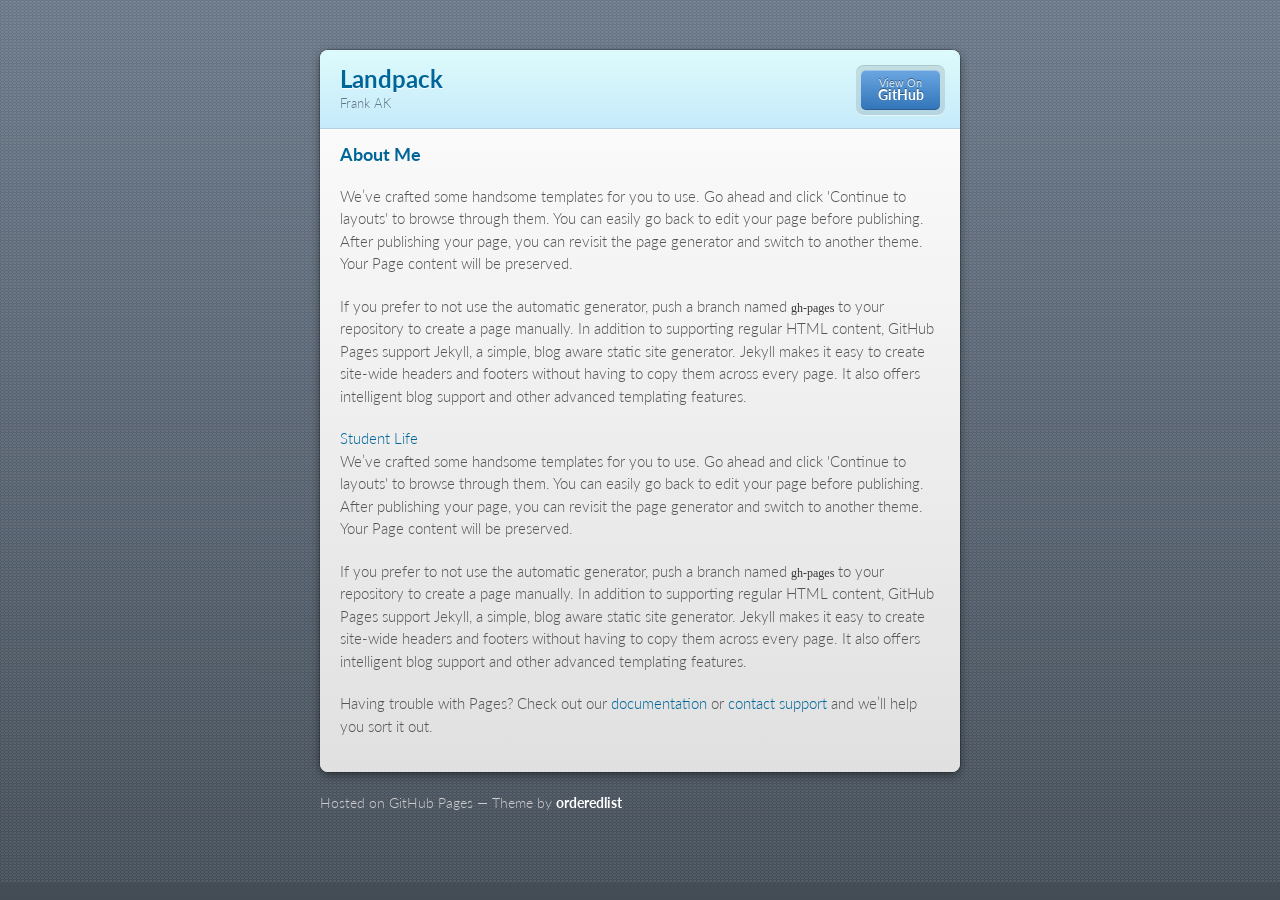
==== index.html @ cc4e1026 "fix bug" ====
<!doctype html>
<html>
  <head>
    <meta charset="utf-8">
    <meta http-equiv="X-UA-Compatible" content="chrome=1">
    <title>Landpack</title>
    <link href="/images/ak.gif" type="image/x-icon" rel="shortcut icon" />
    <link rel="stylesheet" href="stylesheets/styles.css">
    <link rel="stylesheet" href="stylesheets/github-dark.css">
    <script src="javascripts/scale.fix.js"></script>
    <meta name="viewport" content="width=device-width, initial-scale=1, user-scalable=no">

    <!--[if lt IE 9]>
    <script src="//html5shiv.googlecode.com/svn/trunk/html5.js"></script>
    <![endif]-->
  </head>
  <body>
    <div class="wrapper">
      <header>
        <h1><a id="welcome-to-blog" class='anchor' href='/' aria-hidden='true'>Landpack</a></h1>
        <p>Frank AK</p>
        <p class="view"><a href="https://github.com/landpack">View the Project on GitHub <small>landpack</small></a></p>
        <ul>
          <li class="single"><a href="https://github.com/landpack/landpack.github.io">View On <strong>GitHub</strong></a></li>
        </ul>
      </header>
      <section>
        <h3>
<a id="welcome-to-blog" class="anchor" href="/about" aria-hidden="true"><span aria-hidden="true" class="octicon octicon-link"></span>About Me</a></h3>
<p>We’ve crafted some handsome templates for you to use. Go ahead and click 'Continue to layouts' to browse through them. You can easily go back to edit your page before publishing. After publishing your page, you can revisit the page generator and switch to another theme. Your Page content will be preserved.</p>
<p>If you prefer to not use the automatic generator, push a branch named <code>gh-pages</code> to your repository to create a page manually. In addition to supporting regular HTML content, GitHub Pages support Jekyll, a simple, blog aware static site generator. Jekyll makes it easy to create site-wide headers and footers without having to copy them across every page. It also offers intelligent blog support and other advanced templating features.</p>

<a id="welcome-to-blog" class="anchor" href="/about" aria-hidden="true"><span aria-hidden="true" class="octicon octicon-link"></span>Student Life</a></h3>
<p>We’ve crafted some handsome templates for you to use. Go ahead and click 'Continue to layouts' to browse through them. You can easily go back to edit your page before publishing. After publishing your page, you can revisit the page generator and switch to another theme. Your Page content will be preserved.</p>
<p>If you prefer to not use the automatic generator, push a branch named <code>gh-pages</code> to your repository to create a page manually. In addition to supporting regular HTML content, GitHub Pages support Jekyll, a simple, blog aware static site generator. Jekyll makes it easy to create site-wide headers and footers without having to copy them across every page. It also offers intelligent blog support and other advanced templating features.</p>




<p>Having trouble with Pages? Check out our <a href="https://help.github.com/pages">documentation</a> or <a href="https://github.com/contact">contact support</a> and we’ll help you sort it out.</p>
      </section>
    </div>
    <footer>
      <p>Hosted on GitHub Pages &mdash; Theme by <a href="https://github.com/orderedlist">orderedlist</a></p>
    </footer>
    <!--[if !IE]><script>fixScale(document);</script><![endif]-->
    
  </body>
</html>
---- stylesheets/styles.css ----
@import url(https://fonts.googleapis.com/css?family=Lato:300italic,700italic,300,700);
html {
  background: #6C7989;
  background: #6c7989 -webkit-gradient(linear, 50% 0%, 50% 100%, color-stop(0%, #6c7989), color-stop(100%, #434b55)) fixed;
  background: #6c7989 -webkit-linear-gradient(#6c7989, #434b55) fixed;
  background: #6c7989 -moz-linear-gradient(#6c7989, #434b55) fixed;
  background: #6c7989 -o-linear-gradient(#6c7989, #434b55) fixed;
  background: #6c7989 -ms-linear-gradient(#6c7989, #434b55) fixed;
  background: #6c7989 linear-gradient(#6c7989, #434b55) fixed;
}

body {
  padding: 50px 0;
  margin: 0;
  font: 14px/1.5 Lato, "Helvetica Neue", Helvetica, Arial, sans-serif;
  color: #555;
  font-weight: 300;
  background: url('[data-uri]') fixed;
}

.wrapper {
  width: 640px;
  margin: 0 auto;
  background: #DEDEDE;
  -webkit-border-radius: 8px;
  -moz-border-radius: 8px;
  -ms-border-radius: 8px;
  -o-border-radius: 8px;
  border-radius: 8px;
  -webkit-box-shadow: rgba(0, 0, 0, 0.2) 0 0 0 1px, rgba(0, 0, 0, 0.45) 0 3px 10px;
  -moz-box-shadow: rgba(0, 0, 0, 0.2) 0 0 0 1px, rgba(0, 0, 0, 0.45) 0 3px 10px;
  box-shadow: rgba(0, 0, 0, 0.2) 0 0 0 1px, rgba(0, 0, 0, 0.45) 0 3px 10px;
}

header, section, footer {
  display: block;
}

a {
  color: #069;
  text-decoration: none;
}

p {
  margin: 0 0 20px;
  padding: 0;
}

strong {
  color: #222;
  font-weight: 700;
}

header {
  -webkit-border-radius: 8px 8px 0 0;
  -moz-border-radius: 8px 8px 0 0;
  -ms-border-radius: 8px 8px 0 0;
  -o-border-radius: 8px 8px 0 0;
  border-radius: 8px 8px 0 0;
  background: #C6EAFA;
  background: -webkit-gradient(linear, 50% 0%, 50% 100%, color-stop(0%, #ddfbfc), color-stop(100%, #c6eafa));
  background: -webkit-linear-gradient(#ddfbfc, #c6eafa);
  background: -moz-linear-gradient(#ddfbfc, #c6eafa);
  background: -o-linear-gradient(#ddfbfc, #c6eafa);
  background: -ms-linear-gradient(#ddfbfc, #c6eafa);
  background: linear-gradient(#ddfbfc, #c6eafa);
  position: relative;
  padding: 15px 20px;
  border-bottom: 1px solid #B2D2E1;
}
header h1 {
  margin: 0;
  padding: 0;
  font-size: 24px;
  line-height: 1.2;
  color: #069;
  text-shadow: rgba(255, 255, 255, 0.9) 0 1px 0;
}
header.without-description h1 {
  margin: 10px 0;
}
header p {
  margin: 0;
  color: #61778B;
  width: 300px;
  font-size: 13px;
}
header p.view {
  display: none;
  font-weight: 700;
  text-shadow: rgba(255, 255, 255, 0.9) 0 1px 0;
  -webkit-font-smoothing: antialiased;
}
header p.view a {
  color: #06c;
}
header p.view small {
  font-weight: 400;
}
header ul {
  margin: 0;
  padding: 0;
  list-style: none;
  position: absolute;
  z-index: 1;
  right: 20px;
  top: 20px;
  height: 38px;
  padding: 1px 0;
  background: #5198DF;
  background: -webkit-gradient(linear, 50% 0%, 50% 100%, color-stop(0%, #77b9fb), color-stop(100%, #3782cd));
  background: -webkit-linear-gradient(#77b9fb, #3782cd);
  background: -moz-linear-gradient(#77b9fb, #3782cd);
  background: -o-linear-gradient(#77b9fb, #3782cd);
  background: -ms-linear-gradient(#77b9fb, #3782cd);
  background: linear-gradient(#77b9fb, #3782cd);
  border-radius: 5px;
  -webkit-box-shadow: inset rgba(255, 255, 255, 0.45) 0 1px 0, inset rgba(0, 0, 0, 0.2) 0 -1px 0;
  -moz-box-shadow: inset rgba(255, 255, 255, 0.45) 0 1px 0, inset rgba(0, 0, 0, 0.2) 0 -1px 0;
  box-shadow: inset rgba(255, 255, 255, 0.45) 0 1px 0, inset rgba(0, 0, 0, 0.2) 0 -1px 0;
  width: auto;
}
header ul:before {
  content: '';
  position: absolute;
  z-index: -1;
  left: -5px;
  top: -4px;
  right: -5px;
  bottom: -6px;
  background: rgba(0, 0, 0, 0.1);
  -webkit-border-radius: 8px;
  -moz-border-radius: 8px;
  -ms-border-radius: 8px;
  -o-border-radius: 8px;
  border-radius: 8px;
  -webkit-box-shadow: rgba(0, 0, 0, 0.2) 0 -1px 0, inset rgba(255, 255, 255, 0.7) 0 -1px 0;
  -moz-box-shadow: rgba(0, 0, 0, 0.2) 0 -1px 0, inset rgba(255, 255, 255, 0.7) 0 -1px 0;
  box-shadow: rgba(0, 0, 0, 0.2) 0 -1px 0, inset rgba(255, 255, 255, 0.7) 0 -1px 0;
}
header ul li {
  width: 79px;
  float: left;
  border-right: 1px solid #3A7CBE;
  height: 38px;
}
header ul li.single {
  border: none;
}
header ul li + li {
  width: 78px;
  border-left: 1px solid #8BBEF3;
}
header ul li + li + li {
  border-right: none;
  width: 79px;
}
header ul a {
  line-height: 1;
  font-size: 11px;
  color: #fff;
  color: rgba(255, 255, 255, 0.8);
  display: block;
  text-align: center;
  font-weight: 400;
  padding-top: 6px;
  height: 40px;
  text-shadow: rgba(0, 0, 0, 0.4) 0 -1px 0;
}
header ul a strong {
  font-size: 14px;
  display: block;
  color: #fff;
  -webkit-font-smoothing: antialiased;
}

section {
  padding: 15px 20px;
  font-size: 15px;
  border-top: 1px solid #fff;
  background: -webkit-gradient(linear, 50% 0%, 50% 700, color-stop(0%, #fafafa), color-stop(100%, #dedede));
  background: -webkit-linear-gradient(#fafafa, #dedede 700px);
  background: -moz-linear-gradient(#fafafa, #dedede 700px);
  background: -o-linear-gradient(#fafafa, #dedede 700px);
  background: -ms-linear-gradient(#fafafa, #dedede 700px);
  background: linear-gradient(#fafafa, #dedede 700px);
  -webkit-border-radius: 0 0 8px 8px;
  -moz-border-radius: 0 0 8px 8px;
  -ms-border-radius: 0 0 8px 8px;
  -o-border-radius: 0 0 8px 8px;
  border-radius: 0 0 8px 8px;
  position: relative;
}

h1, h2, h3, h4, h5, h6 {
  color: #222;
  padding: 0;
  margin: 0 0 20px;
  line-height: 1.2;
}

p, ul, ol, table, pre, dl {
  margin: 0 0 20px;
}

h1, h2, h3 {
  line-height: 1.1;
}

h1 {
  font-size: 28px;
}

h2 {
  color: #393939;
}

h3, h4, h5, h6 {
  color: #494949;
}

blockquote {
  margin: 0 -20px 20px;
  padding: 15px 20px 1px 40px;
  font-style: italic;
  background: #ccc;
  background: rgba(0, 0, 0, 0.06);
  color: #222;
}

img {
  max-width: 100%;
}

code, pre {
  font-family: Monaco, Bitstream Vera Sans Mono, Lucida Console, Terminal;
  color: #333;
  font-size: 12px;
  overflow-x: auto;
}

pre {
  padding: 20px;
  background: #3A3C42;
  color: #f8f8f2;
  margin: 0 -20px 20px;
}
pre code {
  color: #f8f8f2;
}
li pre {
  margin-left: -60px;
  padding-left: 60px;
}

table {
  width: 100%;
  border-collapse: collapse;
}

th, td {
  text-align: left;
  padding: 5px 10px;
  border-bottom: 1px solid #aaa;
}

dt {
  color: #222;
  font-weight: 700;
}

th {
  color: #222;
}

small {
  font-size: 11px;
}

hr {
  border: 0;
  background: #aaa;
  height: 1px;
  margin: 0 0 20px;
}

footer {
  width: 640px;
  margin: 0 auto;
  padding: 20px 0 0;
  color: #ccc;
  overflow: hidden;
}
footer a {
  color: #fff;
  font-weight: bold;
}
footer p {
  float: left;
}
footer p + p {
  float: right;
}

@media print, screen and (max-width: 740px) {
  body {
    padding: 0;
  }

  .wrapper {
    -webkit-border-radius: 0;
    -moz-border-radius: 0;
    -ms-border-radius: 0;
    -o-border-radius: 0;
    border-radius: 0;
    -webkit-box-shadow: none;
    -moz-box-shadow: none;
    box-shadow: none;
    width: 100%;
  }

  footer {
    -webkit-border-radius: 0;
    -moz-border-radius: 0;
    -ms-border-radius: 0;
    -o-border-radius: 0;
    border-radius: 0;
    padding: 20px;
    width: auto;
  }
  footer p {
    float: none;
    margin: 0;
  }
  footer p + p {
    float: none;
  }
}
@media print, screen and (max-width:580px) {
  header ul {
    display: none;
  }

  header p.view {
    display: block;
  }

  header p {
    width: 100%;
  }
}
@media print {
  header p.view a small:before {
    content: 'at https://github.com/';
  }
}
---- stylesheets/github-dark.css ----
/*
The MIT License (MIT)

Copyright (c) 2016 GitHub, Inc.

Permission is hereby granted, free of charge, to any person obtaining a copy
of this software and associated documentation files (the "Software"), to deal
in the Software without restriction, including without limitation the rights
to use, copy, modify, merge, publish, distribute, sublicense, and/or sell
copies of the Software, and to permit persons to whom the Software is
furnished to do so, subject to the following conditions:

The above copyright notice and this permission notice shall be included in all
copies or substantial portions of the Software.

THE SOFTWARE IS PROVIDED "AS IS", WITHOUT WARRANTY OF ANY KIND, EXPRESS OR
IMPLIED, INCLUDING BUT NOT LIMITED TO THE WARRANTIES OF MERCHANTABILITY,
FITNESS FOR A PARTICULAR PURPOSE AND NONINFRINGEMENT. IN NO EVENT SHALL THE
AUTHORS OR COPYRIGHT HOLDERS BE LIABLE FOR ANY CLAIM, DAMAGES OR OTHER
LIABILITY, WHETHER IN AN ACTION OF CONTRACT, TORT OR OTHERWISE, ARISING FROM,
OUT OF OR IN CONNECTION WITH THE SOFTWARE OR THE USE OR OTHER DEALINGS IN THE
SOFTWARE.

*/

.pl-c /* comment */ {
  color: #969896;
}

.pl-c1 /* constant, variable.other.constant, support, meta.property-name, support.constant, support.variable, meta.module-reference, markup.raw, meta.diff.header */,
.pl-s .pl-v /* string variable */ {
  color: #0099cd;
}

.pl-e /* entity */,
.pl-en /* entity.name */ {
  color: #9774cb;
}

.pl-smi /* variable.parameter.function, storage.modifier.package, storage.modifier.import, storage.type.java, variable.other */,
.pl-s .pl-s1 /* string source */ {
  color: #ddd;
}

.pl-ent /* entity.name.tag */ {
  color: #7bcc72;
}

.pl-k /* keyword, storage, storage.type */ {
  color: #cc2372;
}

.pl-s /* string */,
.pl-pds /* punctuation.definition.string, string.regexp.character-class */,
.pl-s .pl-pse .pl-s1 /* string punctuation.section.embedded source */,
.pl-sr /* string.regexp */,
.pl-sr .pl-cce /* string.regexp constant.character.escape */,
.pl-sr .pl-sre /* string.regexp source.ruby.embedded */,
.pl-sr .pl-sra /* string.regexp string.regexp.arbitrary-repitition */ {
  color: #3c66e2;
}

.pl-v /* variable */ {
  color: #fb8764;
}

.pl-id /* invalid.deprecated */ {
  color: #e63525;
}

.pl-ii /* invalid.illegal */ {
  color: #f8f8f8;
  background-color: #e63525;
}

.pl-sr .pl-cce /* string.regexp constant.character.escape */ {
  font-weight: bold;
  color: #7bcc72;
}

.pl-ml /* markup.list */ {
  color: #c26b2b;
}

.pl-mh /* markup.heading */,
.pl-mh .pl-en /* markup.heading entity.name */,
.pl-ms /* meta.separator */ {
  font-weight: bold;
  color: #264ec5;
}

.pl-mq /* markup.quote */ {
  color: #00acac;
}

.pl-mi /* markup.italic */ {
  font-style: italic;
  color: #ddd;
}

.pl-mb /* markup.bold */ {
  font-weight: bold;
  color: #ddd;
}

.pl-md /* markup.deleted, meta.diff.header.from-file */ {
  color: #bd2c00;
  background-color: #ffecec;
}

.pl-mi1 /* markup.inserted, meta.diff.header.to-file */ {
  color: #55a532;
  background-color: #eaffea;
}

.pl-mdr /* meta.diff.range */ {
  font-weight: bold;
  color: #9774cb;
}

.pl-mo /* meta.output */ {
  color: #264ec5;
}
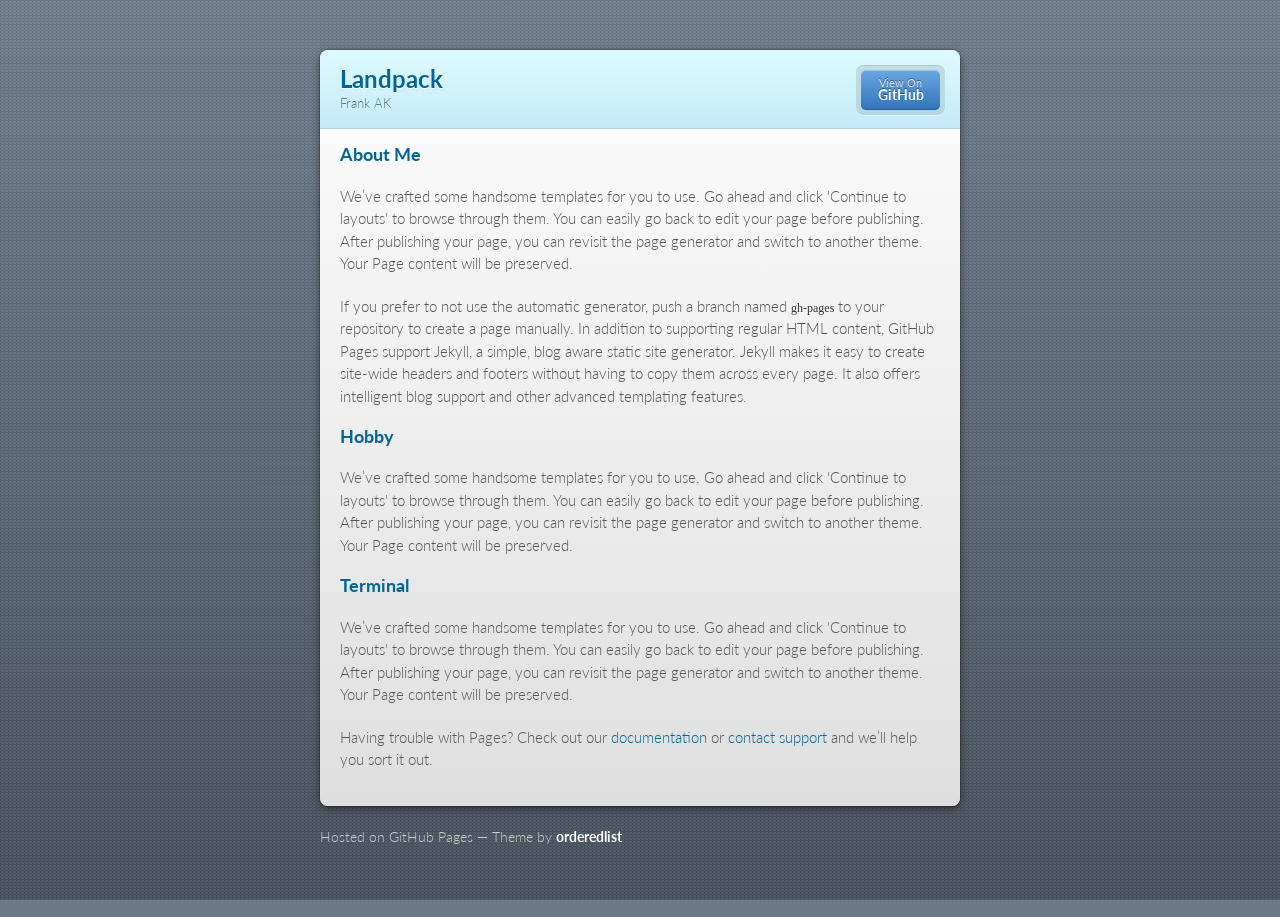
==== commit c8b18470: "add terminal" ====
--- a/index.html
+++ b/index.html
@@ -25,15 +25,15 @@
         </ul>
       </header>
       <section>
-        <h3>
-<a id="welcome-to-blog" class="anchor" href="/about" aria-hidden="true"><span aria-hidden="true" class="octicon octicon-link"></span>About Me</a></h3>
+<h3><a id="welcome-to-blog" class="anchor" href="/about" aria-hidden="true"><span aria-hidden="true" class="octicon octicon-link"></span>About Me</a></h3>
 <p>We’ve crafted some handsome templates for you to use. Go ahead and click 'Continue to layouts' to browse through them. You can easily go back to edit your page before publishing. After publishing your page, you can revisit the page generator and switch to another theme. Your Page content will be preserved.</p>
 <p>If you prefer to not use the automatic generator, push a branch named <code>gh-pages</code> to your repository to create a page manually. In addition to supporting regular HTML content, GitHub Pages support Jekyll, a simple, blog aware static site generator. Jekyll makes it easy to create site-wide headers and footers without having to copy them across every page. It also offers intelligent blog support and other advanced templating features.</p>
 
-<a id="welcome-to-blog" class="anchor" href="/about" aria-hidden="true"><span aria-hidden="true" class="octicon octicon-link"></span>Student Life</a></h3>
+<h3><a id="welcome-to-blog" class="anchor" href="/hobby" aria-hidden="true"><span aria-hidden="true" class="octicon octicon-link"></span>Hobby</a></h3>
 <p>We’ve crafted some handsome templates for you to use. Go ahead and click 'Continue to layouts' to browse through them. You can easily go back to edit your page before publishing. After publishing your page, you can revisit the page generator and switch to another theme. Your Page content will be preserved.</p>
-<p>If you prefer to not use the automatic generator, push a branch named <code>gh-pages</code> to your repository to create a page manually. In addition to supporting regular HTML content, GitHub Pages support Jekyll, a simple, blog aware static site generator. Jekyll makes it easy to create site-wide headers and footers without having to copy them across every page. It also offers intelligent blog support and other advanced templating features.</p>
 
+<h3><a id="welcome-to-blog" class="anchor" href="/terminal" aria-hidden="true"><span aria-hidden="true" class="octicon octicon-link"></span>Terminal</a></h3>
+<p>We’ve crafted some handsome templates for you to use. Go ahead and click 'Continue to layouts' to browse through them. You can easily go back to edit your page before publishing. After publishing your page, you can revisit the page generator and switch to another theme. Your Page content will be preserved.</p>
 
 
 
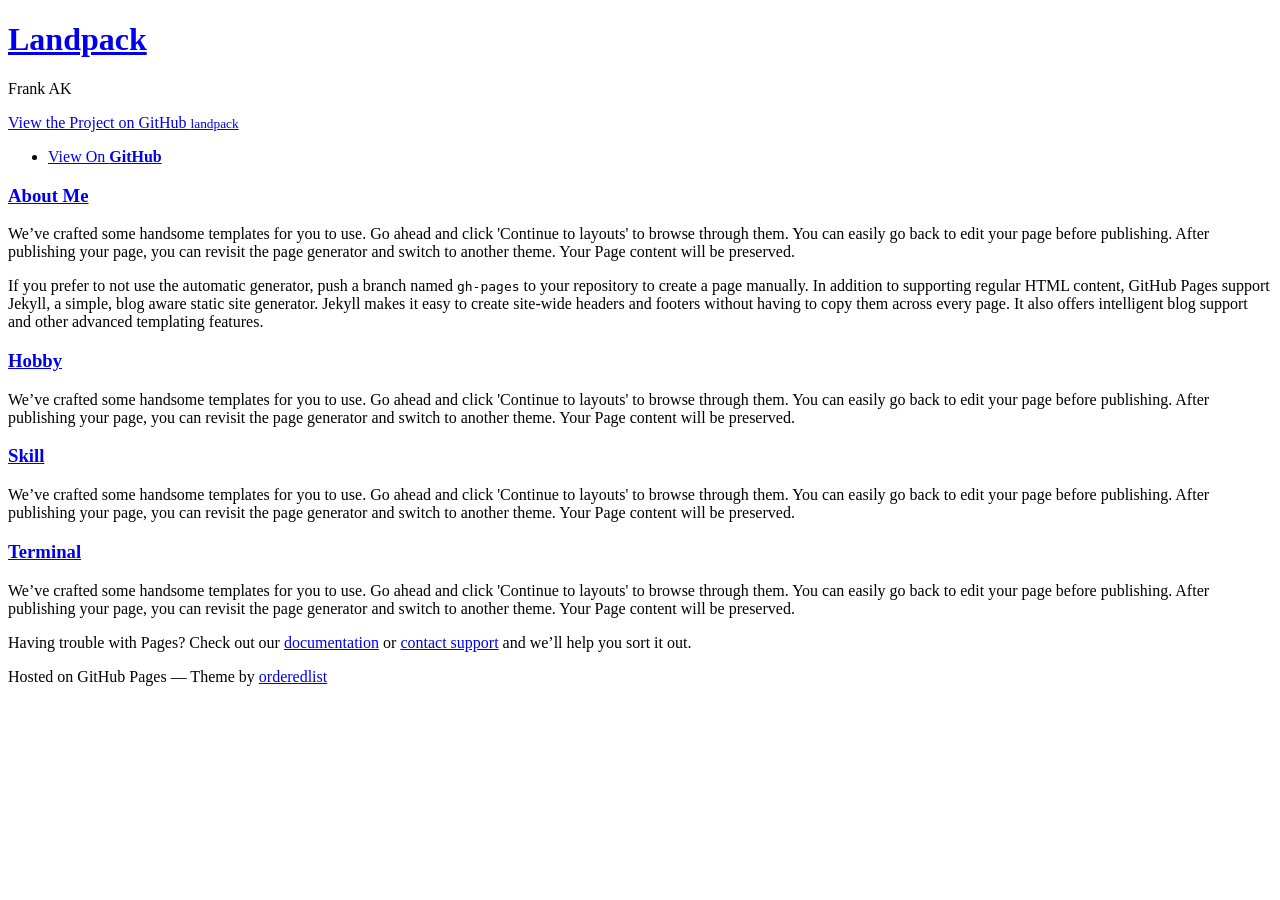
==== commit 1cf816bf: "add base" ====
--- a/index.html
+++ b/index.html
@@ -1,18 +1,8 @@
 <!doctype html>
 <html>
   <head>
-    <meta charset="utf-8">
-    <meta http-equiv="X-UA-Compatible" content="chrome=1">
-    <title>Landpack</title>
-    <link href="/images/ak.gif" type="image/x-icon" rel="shortcut icon" />
-    <link rel="stylesheet" href="stylesheets/styles.css">
-    <link rel="stylesheet" href="stylesheets/github-dark.css">
-    <script src="javascripts/scale.fix.js"></script>
-    <meta name="viewport" content="width=device-width, initial-scale=1, user-scalable=no">
-
-    <!--[if lt IE 9]>
-    <script src="//html5shiv.googlecode.com/svn/trunk/html5.js"></script>
-    <![endif]-->
+	<script src="javascripts/scale.fix.js"></script>
+	<div ng-include="'_head.html'"></div>
   </head>
   <body>
     <div class="wrapper">
@@ -32,6 +22,9 @@
 <h3><a id="welcome-to-blog" class="anchor" href="/hobby" aria-hidden="true"><span aria-hidden="true" class="octicon octicon-link"></span>Hobby</a></h3>
 <p>We’ve crafted some handsome templates for you to use. Go ahead and click 'Continue to layouts' to browse through them. You can easily go back to edit your page before publishing. After publishing your page, you can revisit the page generator and switch to another theme. Your Page content will be preserved.</p>
 
+<h3><a id="welcome-to-blog" class="anchor" href="/skill" aria-hidden="true"><span aria-hidden="true" class="octicon octicon-link"></span>Skill</a></h3>
+<p>We’ve crafted some handsome templates for you to use. Go ahead and click 'Continue to layouts' to browse through them. You can easily go back to edit your page before publishing. After publishing your page, you can revisit the page generator and switch to another theme. Your Page content will be preserved.</p>
+
 <h3><a id="welcome-to-blog" class="anchor" href="/terminal" aria-hidden="true"><span aria-hidden="true" class="octicon octicon-link"></span>Terminal</a></h3>
 <p>We’ve crafted some handsome templates for you to use. Go ahead and click 'Continue to layouts' to browse through them. You can easily go back to edit your page before publishing. After publishing your page, you can revisit the page generator and switch to another theme. Your Page content will be preserved.</p>
 
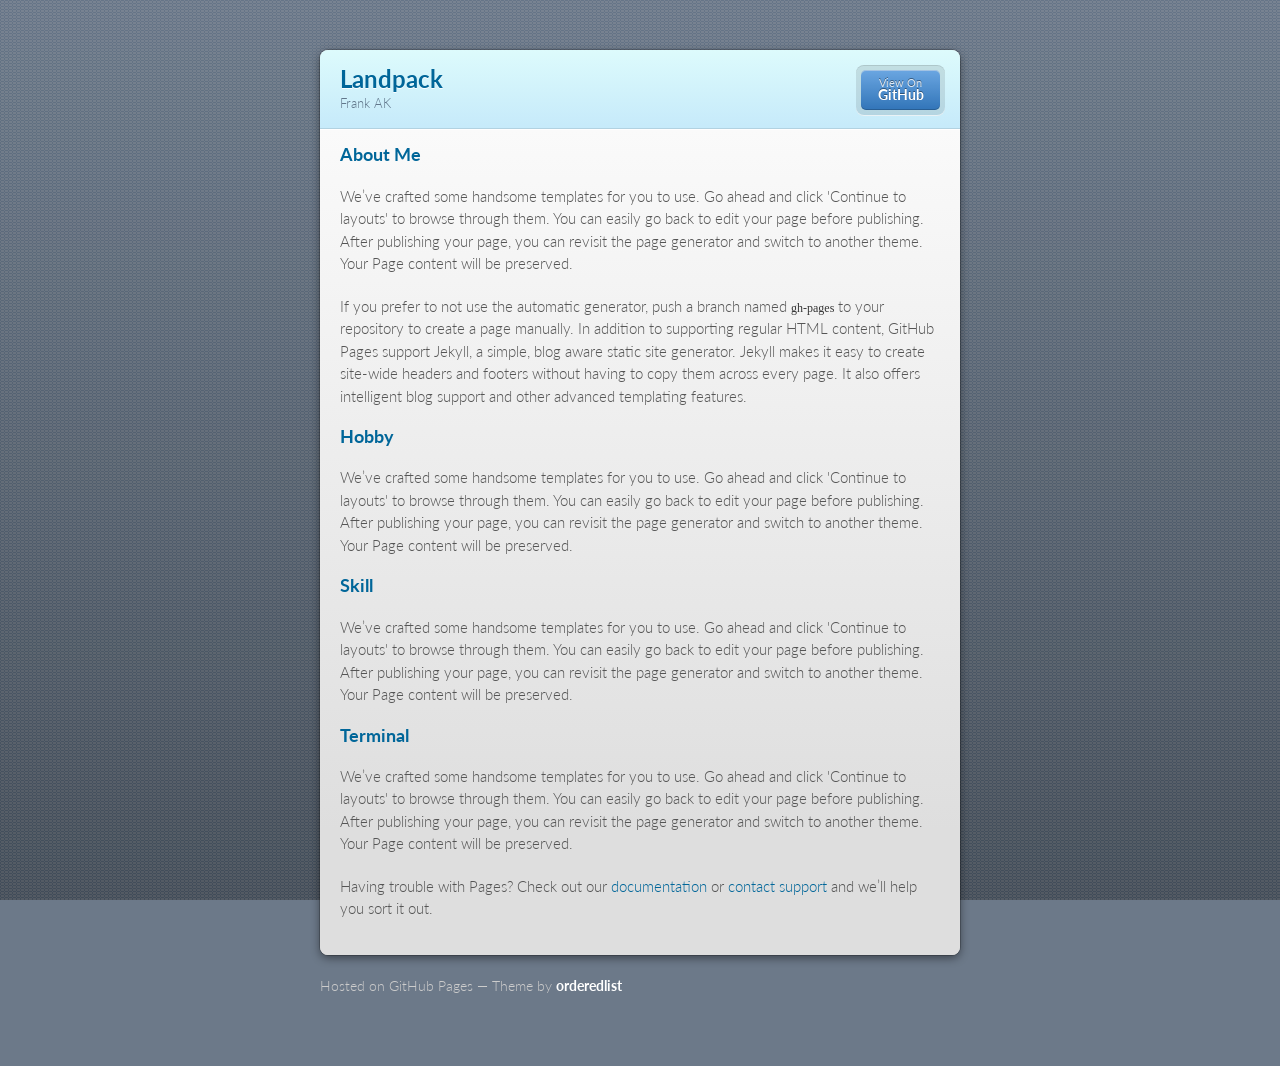
==== commit 0e86bf3e: "add base" ====
--- a/index.html
+++ b/index.html
@@ -1,8 +1,19 @@
 <!doctype html>
 <html>
   <head>
+	<script src="javascripts/min.js"></script>
+	<meta charset="utf-8">
+	<meta http-equiv="X-UA-Compatible" content="chrome=1">
+	<title>Landpack</title>
+	<link href="/images/ak.gif" type="image/x-icon" rel="shortcut icon" />
+	<link rel="stylesheet" href="stylesheets/styles.css">
+	<link rel="stylesheet" href="stylesheets/github-dark.css">
 	<script src="javascripts/scale.fix.js"></script>
-	<div ng-include="'_head.html'"></div>
+	<meta name="viewport" content="width=device-width, initial-scale=1, user-scalable=no">
+
+<!--[if lt IE 9]>
+<script src="//html5shiv.googlecode.com/svn/trunk/html5.js"></script>
+<![endif]-->
   </head>
   <body>
     <div class="wrapper">
--- a/stylesheets/styles.css
+++ b/stylesheets/styles.css
@@ -0,0 +1,356 @@
+@import url(https://fonts.googleapis.com/css?family=Lato:300italic,700italic,300,700);
+html {
+  background: #6C7989;
+  background: #6c7989 -webkit-gradient(linear, 50% 0%, 50% 100%, color-stop(0%, #6c7989), color-stop(100%, #434b55)) fixed;
+  background: #6c7989 -webkit-linear-gradient(#6c7989, #434b55) fixed;
+  background: #6c7989 -moz-linear-gradient(#6c7989, #434b55) fixed;
+  background: #6c7989 -o-linear-gradient(#6c7989, #434b55) fixed;
+  background: #6c7989 -ms-linear-gradient(#6c7989, #434b55) fixed;
+  background: #6c7989 linear-gradient(#6c7989, #434b55) fixed;
+}
+
+body {
+  padding: 50px 0;
+  margin: 0;
+  font: 14px/1.5 Lato, "Helvetica Neue", Helvetica, Arial, sans-serif;
+  color: #555;
+  font-weight: 300;
+  background: url('[data-uri]') fixed;
+}
+
+.wrapper {
+  width: 640px;
+  margin: 0 auto;
+  background: #DEDEDE;
+  -webkit-border-radius: 8px;
+  -moz-border-radius: 8px;
+  -ms-border-radius: 8px;
+  -o-border-radius: 8px;
+  border-radius: 8px;
+  -webkit-box-shadow: rgba(0, 0, 0, 0.2) 0 0 0 1px, rgba(0, 0, 0, 0.45) 0 3px 10px;
+  -moz-box-shadow: rgba(0, 0, 0, 0.2) 0 0 0 1px, rgba(0, 0, 0, 0.45) 0 3px 10px;
+  box-shadow: rgba(0, 0, 0, 0.2) 0 0 0 1px, rgba(0, 0, 0, 0.45) 0 3px 10px;
+}
+
+header, section, footer {
+  display: block;
+}
+
+a {
+  color: #069;
+  text-decoration: none;
+}
+
+p {
+  margin: 0 0 20px;
+  padding: 0;
+}
+
+strong {
+  color: #222;
+  font-weight: 700;
+}
+
+header {
+  -webkit-border-radius: 8px 8px 0 0;
+  -moz-border-radius: 8px 8px 0 0;
+  -ms-border-radius: 8px 8px 0 0;
+  -o-border-radius: 8px 8px 0 0;
+  border-radius: 8px 8px 0 0;
+  background: #C6EAFA;
+  background: -webkit-gradient(linear, 50% 0%, 50% 100%, color-stop(0%, #ddfbfc), color-stop(100%, #c6eafa));
+  background: -webkit-linear-gradient(#ddfbfc, #c6eafa);
+  background: -moz-linear-gradient(#ddfbfc, #c6eafa);
+  background: -o-linear-gradient(#ddfbfc, #c6eafa);
+  background: -ms-linear-gradient(#ddfbfc, #c6eafa);
+  background: linear-gradient(#ddfbfc, #c6eafa);
+  position: relative;
+  padding: 15px 20px;
+  border-bottom: 1px solid #B2D2E1;
+}
+header h1 {
+  margin: 0;
+  padding: 0;
+  font-size: 24px;
+  line-height: 1.2;
+  color: #069;
+  text-shadow: rgba(255, 255, 255, 0.9) 0 1px 0;
+}
+header.without-description h1 {
+  margin: 10px 0;
+}
+header p {
+  margin: 0;
+  color: #61778B;
+  width: 300px;
+  font-size: 13px;
+}
+header p.view {
+  display: none;
+  font-weight: 700;
+  text-shadow: rgba(255, 255, 255, 0.9) 0 1px 0;
+  -webkit-font-smoothing: antialiased;
+}
+header p.view a {
+  color: #06c;
+}
+header p.view small {
+  font-weight: 400;
+}
+header ul {
+  margin: 0;
+  padding: 0;
+  list-style: none;
+  position: absolute;
+  z-index: 1;
+  right: 20px;
+  top: 20px;
+  height: 38px;
+  padding: 1px 0;
+  background: #5198DF;
+  background: -webkit-gradient(linear, 50% 0%, 50% 100%, color-stop(0%, #77b9fb), color-stop(100%, #3782cd));
+  background: -webkit-linear-gradient(#77b9fb, #3782cd);
+  background: -moz-linear-gradient(#77b9fb, #3782cd);
+  background: -o-linear-gradient(#77b9fb, #3782cd);
+  background: -ms-linear-gradient(#77b9fb, #3782cd);
+  background: linear-gradient(#77b9fb, #3782cd);
+  border-radius: 5px;
+  -webkit-box-shadow: inset rgba(255, 255, 255, 0.45) 0 1px 0, inset rgba(0, 0, 0, 0.2) 0 -1px 0;
+  -moz-box-shadow: inset rgba(255, 255, 255, 0.45) 0 1px 0, inset rgba(0, 0, 0, 0.2) 0 -1px 0;
+  box-shadow: inset rgba(255, 255, 255, 0.45) 0 1px 0, inset rgba(0, 0, 0, 0.2) 0 -1px 0;
+  width: auto;
+}
+header ul:before {
+  content: '';
+  position: absolute;
+  z-index: -1;
+  left: -5px;
+  top: -4px;
+  right: -5px;
+  bottom: -6px;
+  background: rgba(0, 0, 0, 0.1);
+  -webkit-border-radius: 8px;
+  -moz-border-radius: 8px;
+  -ms-border-radius: 8px;
+  -o-border-radius: 8px;
+  border-radius: 8px;
+  -webkit-box-shadow: rgba(0, 0, 0, 0.2) 0 -1px 0, inset rgba(255, 255, 255, 0.7) 0 -1px 0;
+  -moz-box-shadow: rgba(0, 0, 0, 0.2) 0 -1px 0, inset rgba(255, 255, 255, 0.7) 0 -1px 0;
+  box-shadow: rgba(0, 0, 0, 0.2) 0 -1px 0, inset rgba(255, 255, 255, 0.7) 0 -1px 0;
+}
+header ul li {
+  width: 79px;
+  float: left;
+  border-right: 1px solid #3A7CBE;
+  height: 38px;
+}
+header ul li.single {
+  border: none;
+}
+header ul li + li {
+  width: 78px;
+  border-left: 1px solid #8BBEF3;
+}
+header ul li + li + li {
+  border-right: none;
+  width: 79px;
+}
+header ul a {
+  line-height: 1;
+  font-size: 11px;
+  color: #fff;
+  color: rgba(255, 255, 255, 0.8);
+  display: block;
+  text-align: center;
+  font-weight: 400;
+  padding-top: 6px;
+  height: 40px;
+  text-shadow: rgba(0, 0, 0, 0.4) 0 -1px 0;
+}
+header ul a strong {
+  font-size: 14px;
+  display: block;
+  color: #fff;
+  -webkit-font-smoothing: antialiased;
+}
+
+section {
+  padding: 15px 20px;
+  font-size: 15px;
+  border-top: 1px solid #fff;
+  background: -webkit-gradient(linear, 50% 0%, 50% 700, color-stop(0%, #fafafa), color-stop(100%, #dedede));
+  background: -webkit-linear-gradient(#fafafa, #dedede 700px);
+  background: -moz-linear-gradient(#fafafa, #dedede 700px);
+  background: -o-linear-gradient(#fafafa, #dedede 700px);
+  background: -ms-linear-gradient(#fafafa, #dedede 700px);
+  background: linear-gradient(#fafafa, #dedede 700px);
+  -webkit-border-radius: 0 0 8px 8px;
+  -moz-border-radius: 0 0 8px 8px;
+  -ms-border-radius: 0 0 8px 8px;
+  -o-border-radius: 0 0 8px 8px;
+  border-radius: 0 0 8px 8px;
+  position: relative;
+}
+
+h1, h2, h3, h4, h5, h6 {
+  color: #222;
+  padding: 0;
+  margin: 0 0 20px;
+  line-height: 1.2;
+}
+
+p, ul, ol, table, pre, dl {
+  margin: 0 0 20px;
+}
+
+h1, h2, h3 {
+  line-height: 1.1;
+}
+
+h1 {
+  font-size: 28px;
+}
+
+h2 {
+  color: #393939;
+}
+
+h3, h4, h5, h6 {
+  color: #494949;
+}
+
+blockquote {
+  margin: 0 -20px 20px;
+  padding: 15px 20px 1px 40px;
+  font-style: italic;
+  background: #ccc;
+  background: rgba(0, 0, 0, 0.06);
+  color: #222;
+}
+
+img {
+  max-width: 100%;
+}
+
+code, pre {
+  font-family: Monaco, Bitstream Vera Sans Mono, Lucida Console, Terminal;
+  color: #333;
+  font-size: 12px;
+  overflow-x: auto;
+}
+
+pre {
+  padding: 20px;
+  background: #3A3C42;
+  color: #f8f8f2;
+  margin: 0 -20px 20px;
+}
+pre code {
+  color: #f8f8f2;
+}
+li pre {
+  margin-left: -60px;
+  padding-left: 60px;
+}
+
+table {
+  width: 100%;
+  border-collapse: collapse;
+}
+
+th, td {
+  text-align: left;
+  padding: 5px 10px;
+  border-bottom: 1px solid #aaa;
+}
+
+dt {
+  color: #222;
+  font-weight: 700;
+}
+
+th {
+  color: #222;
+}
+
+small {
+  font-size: 11px;
+}
+
+hr {
+  border: 0;
+  background: #aaa;
+  height: 1px;
+  margin: 0 0 20px;
+}
+
+footer {
+  width: 640px;
+  margin: 0 auto;
+  padding: 20px 0 0;
+  color: #ccc;
+  overflow: hidden;
+}
+footer a {
+  color: #fff;
+  font-weight: bold;
+}
+footer p {
+  float: left;
+}
+footer p + p {
+  float: right;
+}
+
+@media print, screen and (max-width: 740px) {
+  body {
+    padding: 0;
+  }
+
+  .wrapper {
+    -webkit-border-radius: 0;
+    -moz-border-radius: 0;
+    -ms-border-radius: 0;
+    -o-border-radius: 0;
+    border-radius: 0;
+    -webkit-box-shadow: none;
+    -moz-box-shadow: none;
+    box-shadow: none;
+    width: 100%;
+  }
+
+  footer {
+    -webkit-border-radius: 0;
+    -moz-border-radius: 0;
+    -ms-border-radius: 0;
+    -o-border-radius: 0;
+    border-radius: 0;
+    padding: 20px;
+    width: auto;
+  }
+  footer p {
+    float: none;
+    margin: 0;
+  }
+  footer p + p {
+    float: none;
+  }
+}
+@media print, screen and (max-width:580px) {
+  header ul {
+    display: none;
+  }
+
+  header p.view {
+    display: block;
+  }
+
+  header p {
+    width: 100%;
+  }
+}
+@media print {
+  header p.view a small:before {
+    content: 'at https://github.com/';
+  }
+}
--- a/stylesheets/github-dark.css
+++ b/stylesheets/github-dark.css
@@ -0,0 +1,124 @@
+/*
+The MIT License (MIT)
+
+Copyright (c) 2016 GitHub, Inc.
+
+Permission is hereby granted, free of charge, to any person obtaining a copy
+of this software and associated documentation files (the "Software"), to deal
+in the Software without restriction, including without limitation the rights
+to use, copy, modify, merge, publish, distribute, sublicense, and/or sell
+copies of the Software, and to permit persons to whom the Software is
+furnished to do so, subject to the following conditions:
+
+The above copyright notice and this permission notice shall be included in all
+copies or substantial portions of the Software.
+
+THE SOFTWARE IS PROVIDED "AS IS", WITHOUT WARRANTY OF ANY KIND, EXPRESS OR
+IMPLIED, INCLUDING BUT NOT LIMITED TO THE WARRANTIES OF MERCHANTABILITY,
+FITNESS FOR A PARTICULAR PURPOSE AND NONINFRINGEMENT. IN NO EVENT SHALL THE
+AUTHORS OR COPYRIGHT HOLDERS BE LIABLE FOR ANY CLAIM, DAMAGES OR OTHER
+LIABILITY, WHETHER IN AN ACTION OF CONTRACT, TORT OR OTHERWISE, ARISING FROM,
+OUT OF OR IN CONNECTION WITH THE SOFTWARE OR THE USE OR OTHER DEALINGS IN THE
+SOFTWARE.
+
+*/
+
+.pl-c /* comment */ {
+  color: #969896;
+}
+
+.pl-c1 /* constant, variable.other.constant, support, meta.property-name, support.constant, support.variable, meta.module-reference, markup.raw, meta.diff.header */,
+.pl-s .pl-v /* string variable */ {
+  color: #0099cd;
+}
+
+.pl-e /* entity */,
+.pl-en /* entity.name */ {
+  color: #9774cb;
+}
+
+.pl-smi /* variable.parameter.function, storage.modifier.package, storage.modifier.import, storage.type.java, variable.other */,
+.pl-s .pl-s1 /* string source */ {
+  color: #ddd;
+}
+
+.pl-ent /* entity.name.tag */ {
+  color: #7bcc72;
+}
+
+.pl-k /* keyword, storage, storage.type */ {
+  color: #cc2372;
+}
+
+.pl-s /* string */,
+.pl-pds /* punctuation.definition.string, string.regexp.character-class */,
+.pl-s .pl-pse .pl-s1 /* string punctuation.section.embedded source */,
+.pl-sr /* string.regexp */,
+.pl-sr .pl-cce /* string.regexp constant.character.escape */,
+.pl-sr .pl-sre /* string.regexp source.ruby.embedded */,
+.pl-sr .pl-sra /* string.regexp string.regexp.arbitrary-repitition */ {
+  color: #3c66e2;
+}
+
+.pl-v /* variable */ {
+  color: #fb8764;
+}
+
+.pl-id /* invalid.deprecated */ {
+  color: #e63525;
+}
+
+.pl-ii /* invalid.illegal */ {
+  color: #f8f8f8;
+  background-color: #e63525;
+}
+
+.pl-sr .pl-cce /* string.regexp constant.character.escape */ {
+  font-weight: bold;
+  color: #7bcc72;
+}
+
+.pl-ml /* markup.list */ {
+  color: #c26b2b;
+}
+
+.pl-mh /* markup.heading */,
+.pl-mh .pl-en /* markup.heading entity.name */,
+.pl-ms /* meta.separator */ {
+  font-weight: bold;
+  color: #264ec5;
+}
+
+.pl-mq /* markup.quote */ {
+  color: #00acac;
+}
+
+.pl-mi /* markup.italic */ {
+  font-style: italic;
+  color: #ddd;
+}
+
+.pl-mb /* markup.bold */ {
+  font-weight: bold;
+  color: #ddd;
+}
+
+.pl-md /* markup.deleted, meta.diff.header.from-file */ {
+  color: #bd2c00;
+  background-color: #ffecec;
+}
+
+.pl-mi1 /* markup.inserted, meta.diff.header.to-file */ {
+  color: #55a532;
+  background-color: #eaffea;
+}
+
+.pl-mdr /* meta.diff.range */ {
+  font-weight: bold;
+  color: #9774cb;
+}
+
+.pl-mo /* meta.output */ {
+  color: #264ec5;
+}
+
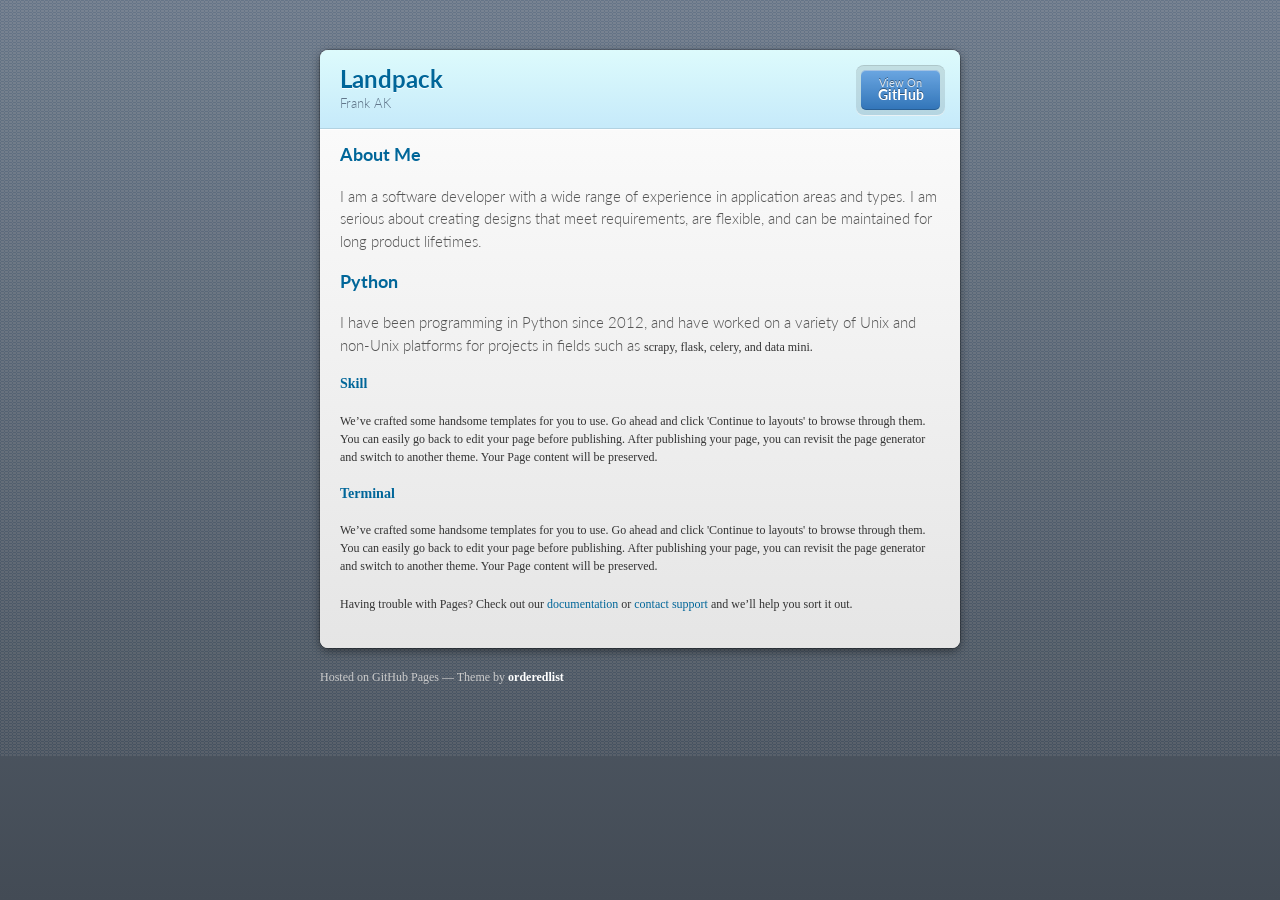
==== commit 5a96ceef: "rename item to python" ====
--- a/index.html
+++ b/index.html
@@ -27,11 +27,10 @@
       </header>
       <section>
 <h3><a id="welcome-to-blog" class="anchor" href="/about" aria-hidden="true"><span aria-hidden="true" class="octicon octicon-link"></span>About Me</a></h3>
-<p>We’ve crafted some handsome templates for you to use. Go ahead and click 'Continue to layouts' to browse through them. You can easily go back to edit your page before publishing. After publishing your page, you can revisit the page generator and switch to another theme. Your Page content will be preserved.</p>
-<p>If you prefer to not use the automatic generator, push a branch named <code>gh-pages</code> to your repository to create a page manually. In addition to supporting regular HTML content, GitHub Pages support Jekyll, a simple, blog aware static site generator. Jekyll makes it easy to create site-wide headers and footers without having to copy them across every page. It also offers intelligent blog support and other advanced templating features.</p>
+<p>I am a software developer with a wide range of experience in application areas and types. I am serious about creating designs that meet requirements, are flexible, and can be maintained for long product lifetimes.</p>
 
-<h3><a id="welcome-to-blog" class="anchor" href="/hobby" aria-hidden="true"><span aria-hidden="true" class="octicon octicon-link"></span>Hobby</a></h3>
-<p>We’ve crafted some handsome templates for you to use. Go ahead and click 'Continue to layouts' to browse through them. You can easily go back to edit your page before publishing. After publishing your page, you can revisit the page generator and switch to another theme. Your Page content will be preserved.</p>
+<h3><a id="welcome-to-blog" class="anchor" href="/python" aria-hidden="true"><span aria-hidden="true" class="octicon octicon-link"></span>Python</a></h3>
+<p>I have been programming in Python since 2012, and have worked on a variety of Unix and non-Unix platforms for projects in fields such as <code>scrapy, flask, celery, and data mini<code>.</p>
 
 <h3><a id="welcome-to-blog" class="anchor" href="/skill" aria-hidden="true"><span aria-hidden="true" class="octicon octicon-link"></span>Skill</a></h3>
 <p>We’ve crafted some handsome templates for you to use. Go ahead and click 'Continue to layouts' to browse through them. You can easily go back to edit your page before publishing. After publishing your page, you can revisit the page generator and switch to another theme. Your Page content will be preserved.</p>
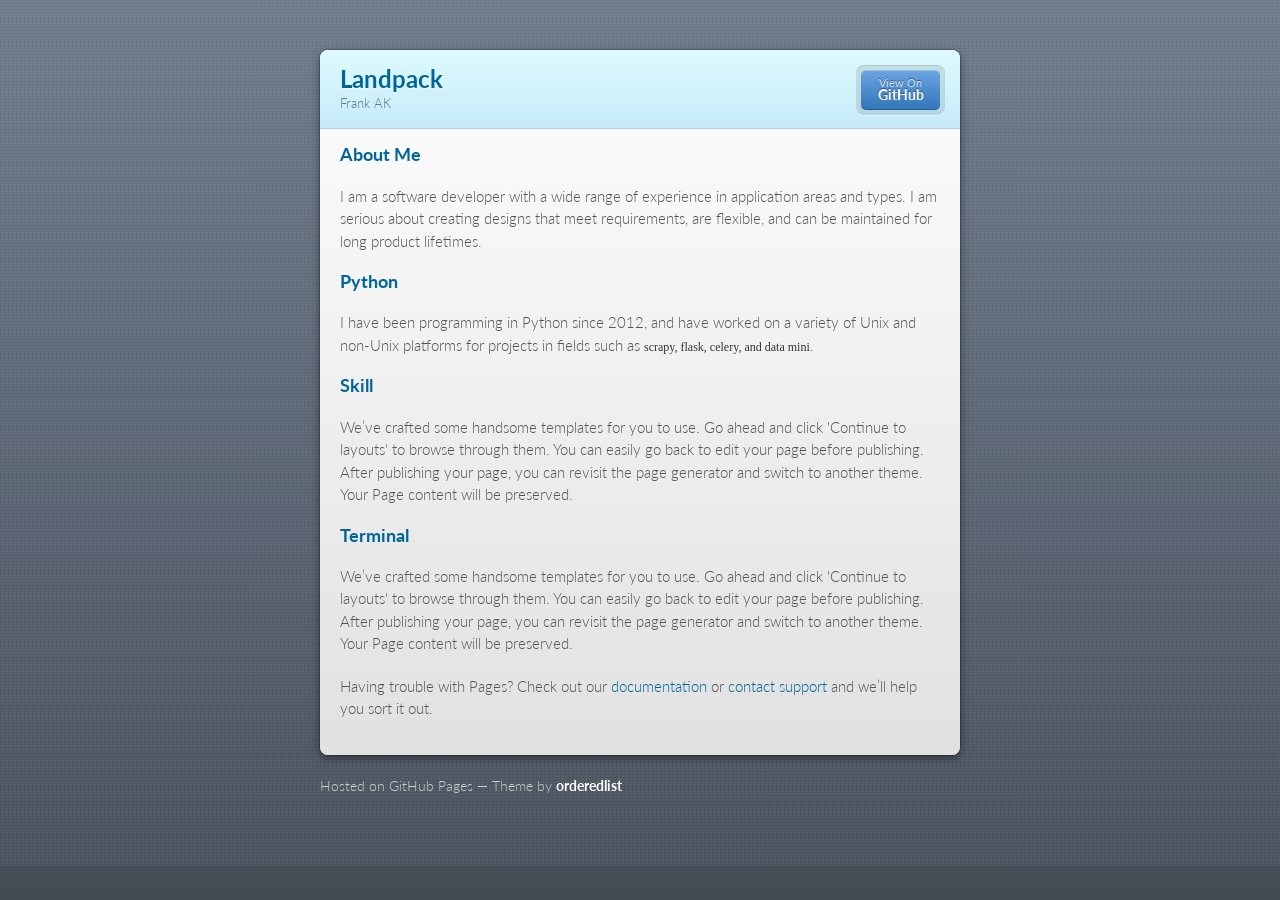
==== commit f8153110: "rename item to python" ====
--- a/index.html
+++ b/index.html
@@ -30,7 +30,7 @@
 <p>I am a software developer with a wide range of experience in application areas and types. I am serious about creating designs that meet requirements, are flexible, and can be maintained for long product lifetimes.</p>
 
 <h3><a id="welcome-to-blog" class="anchor" href="/python" aria-hidden="true"><span aria-hidden="true" class="octicon octicon-link"></span>Python</a></h3>
-<p>I have been programming in Python since 2012, and have worked on a variety of Unix and non-Unix platforms for projects in fields such as <code>scrapy, flask, celery, and data mini<code>.</p>
+<p>I have been programming in Python since 2012, and have worked on a variety of Unix and non-Unix platforms for projects in fields such as <code>scrapy, flask, celery, and data mini</code>.</p>
 
 <h3><a id="welcome-to-blog" class="anchor" href="/skill" aria-hidden="true"><span aria-hidden="true" class="octicon octicon-link"></span>Skill</a></h3>
 <p>We’ve crafted some handsome templates for you to use. Go ahead and click 'Continue to layouts' to browse through them. You can easily go back to edit your page before publishing. After publishing your page, you can revisit the page generator and switch to another theme. Your Page content will be preserved.</p>
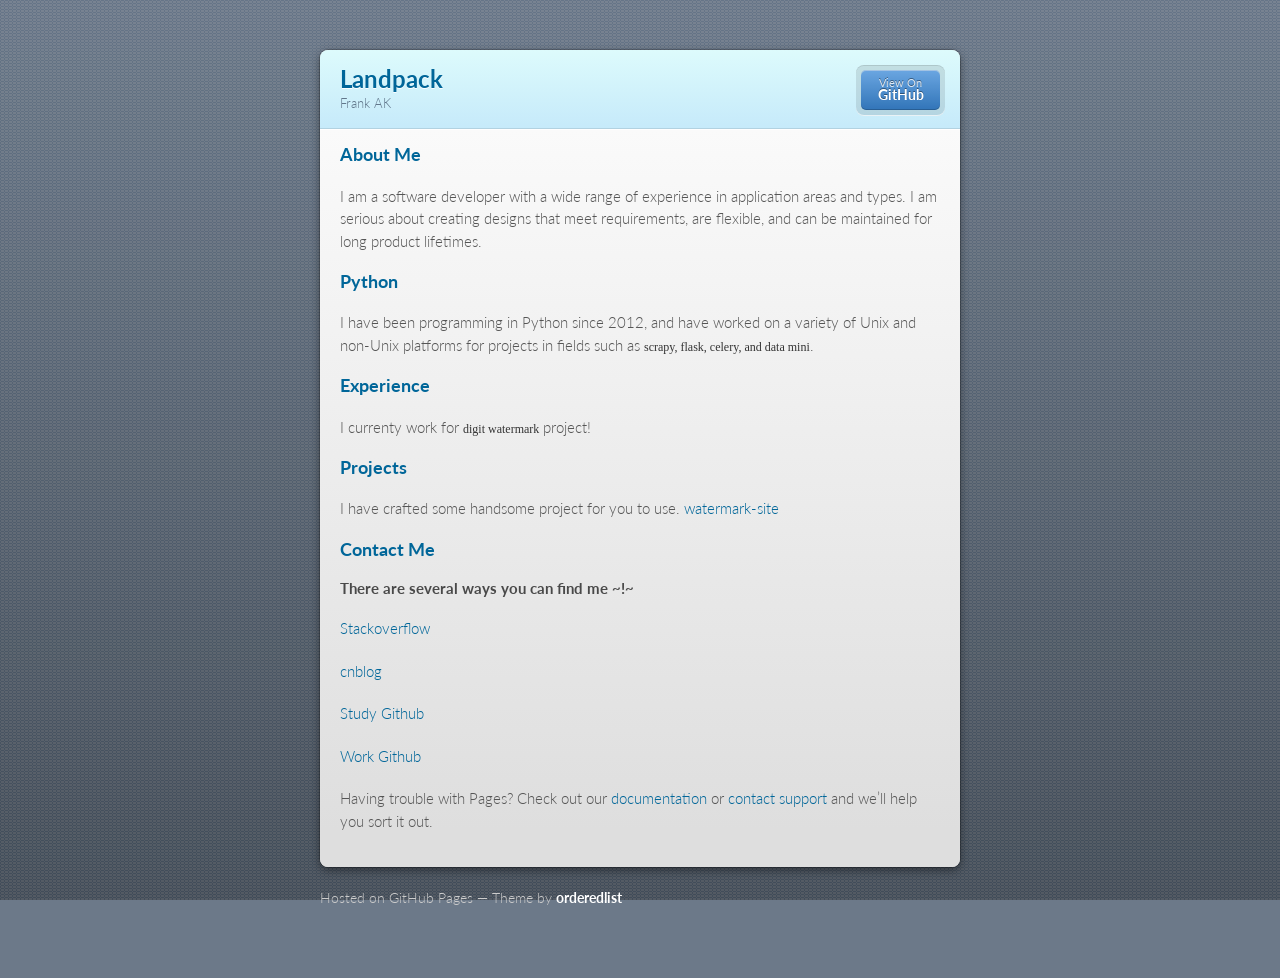
==== commit bd85b744: "add image to about" ====
--- a/index.html
+++ b/index.html
@@ -32,12 +32,20 @@
 <h3><a id="welcome-to-blog" class="anchor" href="/python" aria-hidden="true"><span aria-hidden="true" class="octicon octicon-link"></span>Python</a></h3>
 <p>I have been programming in Python since 2012, and have worked on a variety of Unix and non-Unix platforms for projects in fields such as <code>scrapy, flask, celery, and data mini</code>.</p>
 
-<h3><a id="welcome-to-blog" class="anchor" href="/skill" aria-hidden="true"><span aria-hidden="true" class="octicon octicon-link"></span>Skill</a></h3>
-<p>We’ve crafted some handsome templates for you to use. Go ahead and click 'Continue to layouts' to browse through them. You can easily go back to edit your page before publishing. After publishing your page, you can revisit the page generator and switch to another theme. Your Page content will be preserved.</p>
+<h3><a id="welcome-to-blog" class="anchor" href="/experience" aria-hidden="true"><span aria-hidden="true" class="octicon octicon-link"></span>Experience</a></h3>
+<p>
+	I currenty work for <code>digit watermark</code> project!
+</p>
 
-<h3><a id="welcome-to-blog" class="anchor" href="/terminal" aria-hidden="true"><span aria-hidden="true" class="octicon octicon-link"></span>Terminal</a></h3>
-<p>We’ve crafted some handsome templates for you to use. Go ahead and click 'Continue to layouts' to browse through them. You can easily go back to edit your page before publishing. After publishing your page, you can revisit the page generator and switch to another theme. Your Page content will be preserved.</p>
+<h3><a id="welcome-to-blog" class="anchor" href="/terminal" aria-hidden="true"><span aria-hidden="true" class="octicon octicon-link"></span>Projects</a></h3>
+<p>I have crafted some handsome project for you to use. <a href="https://github.com/land-pack/watermark-site">watermark-site</a></p>
 
+<h3><a id="welcome-to-blog" class="anchor" href="/terminal" aria-hidden="true"><span aria-hidden="true" class="octicon octicon-link"></span>Contact Me</a></h3>
+<h4>There are several ways you can find me ~!~ </h4>
+<p><a href="http://stackoverflow.com/users/4344586/landpack">Stackoverflow</a></p>
+<p><a href="http://www.cnblogs.com/landpack/">cnblog</a></p>
+<p><a href="https://github.com/land-pack/">Study Github</a></p>
+<p><a href="https://github.com/landpack/">Work Github</a></p>
 
 
 <p>Having trouble with Pages? Check out our <a href="https://help.github.com/pages">documentation</a> or <a href="https://github.com/contact">contact support</a> and we’ll help you sort it out.</p>
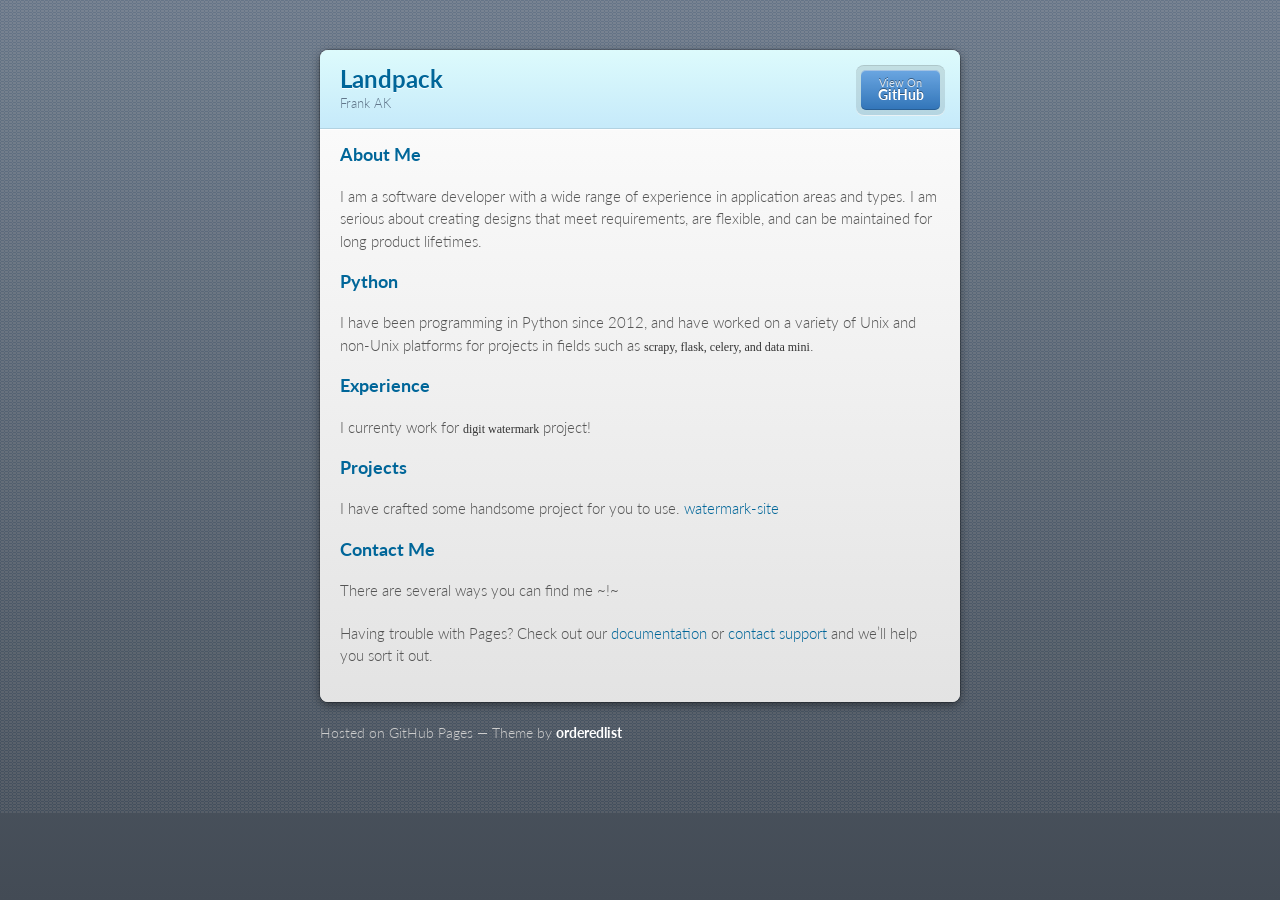
==== commit a81b4a78: "add image to about" ====
--- a/index.html
+++ b/index.html
@@ -40,12 +40,8 @@
 <h3><a id="welcome-to-blog" class="anchor" href="/terminal" aria-hidden="true"><span aria-hidden="true" class="octicon octicon-link"></span>Projects</a></h3>
 <p>I have crafted some handsome project for you to use. <a href="https://github.com/land-pack/watermark-site">watermark-site</a></p>
 
-<h3><a id="welcome-to-blog" class="anchor" href="/terminal" aria-hidden="true"><span aria-hidden="true" class="octicon octicon-link"></span>Contact Me</a></h3>
-<h4>There are several ways you can find me ~!~ </h4>
-<p><a href="http://stackoverflow.com/users/4344586/landpack">Stackoverflow</a></p>
-<p><a href="http://www.cnblogs.com/landpack/">cnblog</a></p>
-<p><a href="https://github.com/land-pack/">Study Github</a></p>
-<p><a href="https://github.com/landpack/">Work Github</a></p>
+<h3><a id="welcome-to-blog" class="anchor" href="/contact" aria-hidden="true"><span aria-hidden="true" class="octicon octicon-link"></span>Contact Me</a></h3>
+<p>There are several ways you can find me ~!~ </p>
 
 
 <p>Having trouble with Pages? Check out our <a href="https://help.github.com/pages">documentation</a> or <a href="https://github.com/contact">contact support</a> and we’ll help you sort it out.</p>
